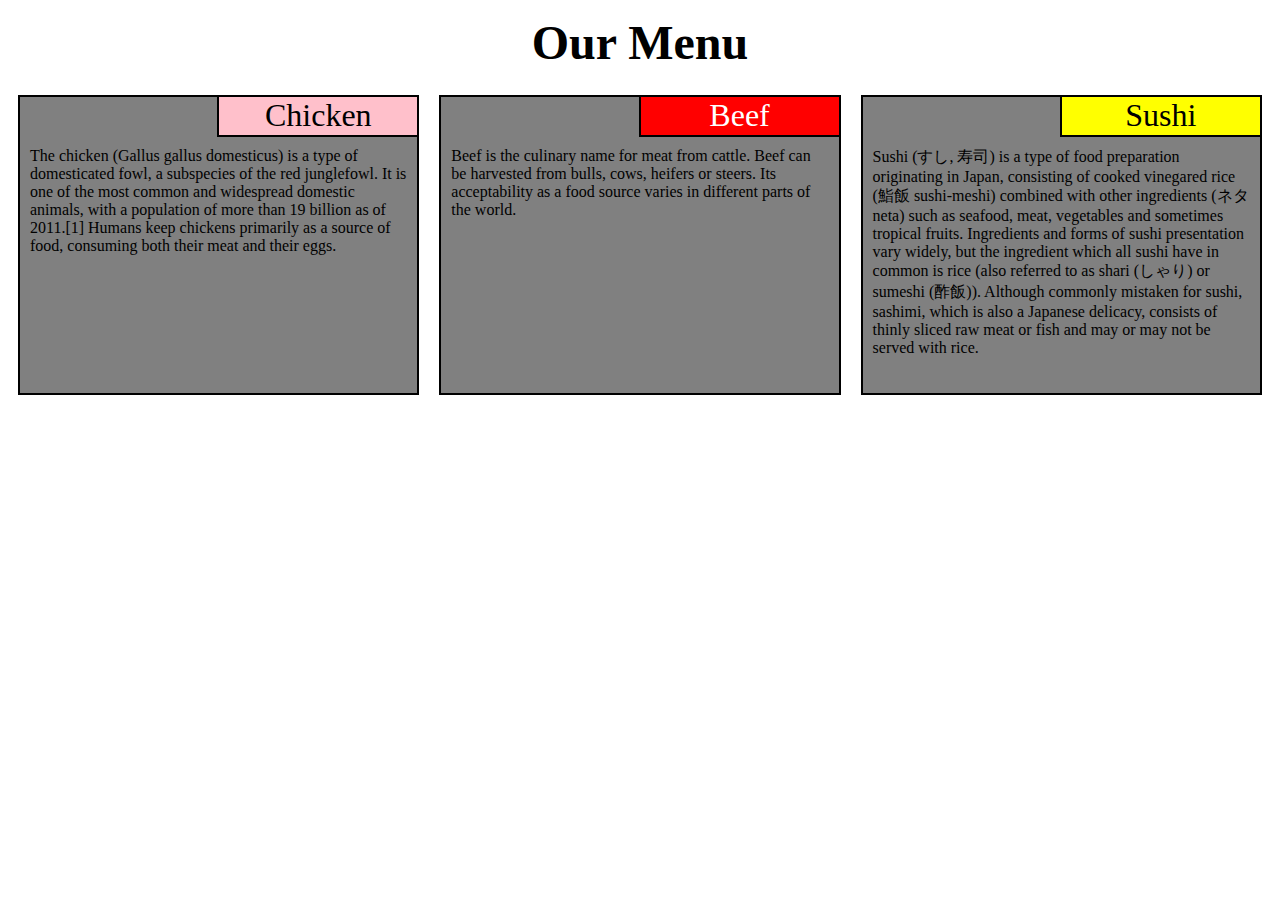
==== mod2_solution/index.html @ f4da9db1 "Complete mod2_solution" ====
<!DOCTYPE html>
<html>
<head>
	<meta charset="utf-8">
	<meta name="viewport" content="width=device-width, initial-scale=1">
	<title>Assignment Solution for Module 2</title>
    <link rel="stylesheet" href="css/styles.css">
</head>

<body>
<h1>Our Menu</h1>

<div class="row">
	<div class="col-lg-4 col-md-6 col-xs-12">
		<div class="section">
			<div class="label" id="chicken_label">Chicken</div>
			<p class="description">The chicken (Gallus gallus domesticus) is a type of domesticated fowl, a subspecies of the red junglefowl. It is one of the most common and widespread domestic animals, with a population of more than 19 billion as of 2011.[1] Humans keep chickens primarily as a source of food, consuming both their meat and their eggs.</p>
		</div>
	</div>
	<div class="col-lg-4 col-md-6 col-xs-12">
		<div class="section">
			<div class="label" id="beef_label">Beef</div>
			<p class="description">Beef is the culinary name for meat from cattle. Beef can be harvested from bulls, cows, heifers or steers. Its acceptability as a food source varies in different parts of the world.</p>
		</div>
	</div>
	<div class="col-lg-4 col-md-12">
		<div class="section">
			<div class="label" id="sushi_label">Sushi</div>
			<p class="description">Sushi (すし, 寿司) is a type of food preparation originating in Japan, consisting of cooked vinegared rice (鮨飯 sushi-meshi) combined with other ingredients (ネタ neta) such as seafood, meat, vegetables and sometimes tropical fruits. Ingredients and forms of sushi presentation vary widely, but the ingredient which all sushi have in common is rice (also referred to as shari (しゃり) or sumeshi (酢飯)). Although commonly mistaken for sushi, sashimi, which is also a Japanese delicacy, consists of thinly sliced raw meat or fish and may or may not be served with rice.</p>
		</div>
	</div>
</div>

</body>
</html>
---- mod2_solution/css/styles.css ----
/********** Base styles **********/
* {
  box-sizing: border-box;
}

h1 {
  margin-top: 15px;
  margin-bottom: 15px;
  text-align: center;
  font-size: 48px;
}

p .section {
  margin-top: 10px;
}

.row {
  width: 100%;
}

.section {
  margin: 10px;
  height: 300px;
  border: 2px solid black;
  background-color: gray;
  overflow: auto;
  float: left;
}

.label {
  height: 40px;
  width: 200px;
  border-left: 2px solid black;
  border-bottom: 2px solid black;
  font-size: 32px;
  float: right;
  text-align: center;
}

.description {
  margin: 10px;
  position: relative;
  margin-top: 50px;
}

#chicken_label {
  background-color: pink;
}

#beef_label {
  background-color: red;
  color: white;
}

#sushi_label {
  background-color: #ffff00;
}

/********** Large devices only **********/
@media (min-width: 992px) {
  .col-lg-1, .col-lg-2, .col-lg-3, .col-lg-4, .col-lg-5, .col-lg-6, .col-lg-7, .col-lg-8, .col-lg-9, .col-lg-10, .col-lg-11, .col-lg-12 {
    float: left;
  }
  .col-lg-1 {
    width: 8.33%;
  }
  .col-lg-2 {
    width: 16.66%;
  }
  .col-lg-3 {
    width: 25%;
  }
  .col-lg-4 {
    width: 33.33%;
  }
  .col-lg-5 {
    width: 41.66%;
  }
  .col-lg-6 {
    width: 50%;
  }
  .col-lg-7 {
    width: 58.33%;
  }
  .col-lg-8 {
    width: 66.66%;
  }
  .col-lg-9 {
    width: 74.99%;
  }
  .col-lg-10 {
    width: 83.33%;
  }
  .col-lg-11 {
    width: 91.66%;
  }
  .col-lg-12 {
    width: 100%;
  }
}

/********** Medium devices only **********/
@media (min-width: 768px) and (max-width: 991px) {
  .col-md-1, .col-md-2, .col-md-3, .col-md-4, .col-md-5, .col-md-6, .col-md-7, .col-md-8, .col-md-9, .col-md-10, .col-md-11, .col-md-12 {
    float: left;
  }
  .col-md-1 {
    width: 8.33%;
  }
  .col-md-2 {
    width: 16.66%;
  }
  .col-md-3 {
    width: 25%;
  }
  .col-md-4 {
    width: 33.33%;
  }
  .col-md-5 {
    width: 41.66%;
  }
  .col-md-6 {
    width: 50%;
  }
  .col-md-7 {
    width: 58.33%;
  }
  .col-md-8 {
    width: 66.66%;
  }
  .col-md-9 {
    width: 74.99%;
  }
  .col-md-10 {
    width: 83.33%;
  }
  .col-md-11 {
    width: 91.66%;
  }
  .col-md-12 {
    width: 100%;
  }
}

/********** Medium devices only **********/
@media (max-width: 767px) {
  .col-xs-1, .col-xs-2, .col-xs-3, .col-xs-4, .col-xs-5, .col-xs-6, .col-xs-7, .col-xs-8, .col-xs-9, .col-xs-10, .col-xs-11, .col-xs-12 {
    float: left;
  }
  .col-xs-1 {
    width: 8.33%;
  }
  .col-xs-2 {
    width: 16.66%;
  }
  .col-xs-3 {
    width: 25%;
  }
  .col-xs-4 {
    width: 33.33%;
  }
  .col-xs-5 {
    width: 41.66%;
  }
  .col-xs-6 {
    width: 50%;
  }
  .col-xs-7 {
    width: 58.33%;
  }
  .col-xs-8 {
    width: 66.66%;
  }
  .col-xs-9 {
    width: 74.99%;
  }
  .col-xs-10 {
    width: 83.33%;
  }
  .col-xs-11 {
    width: 91.66%;
  }
  .col-xs-12 {
    width: 100%;
  }
}
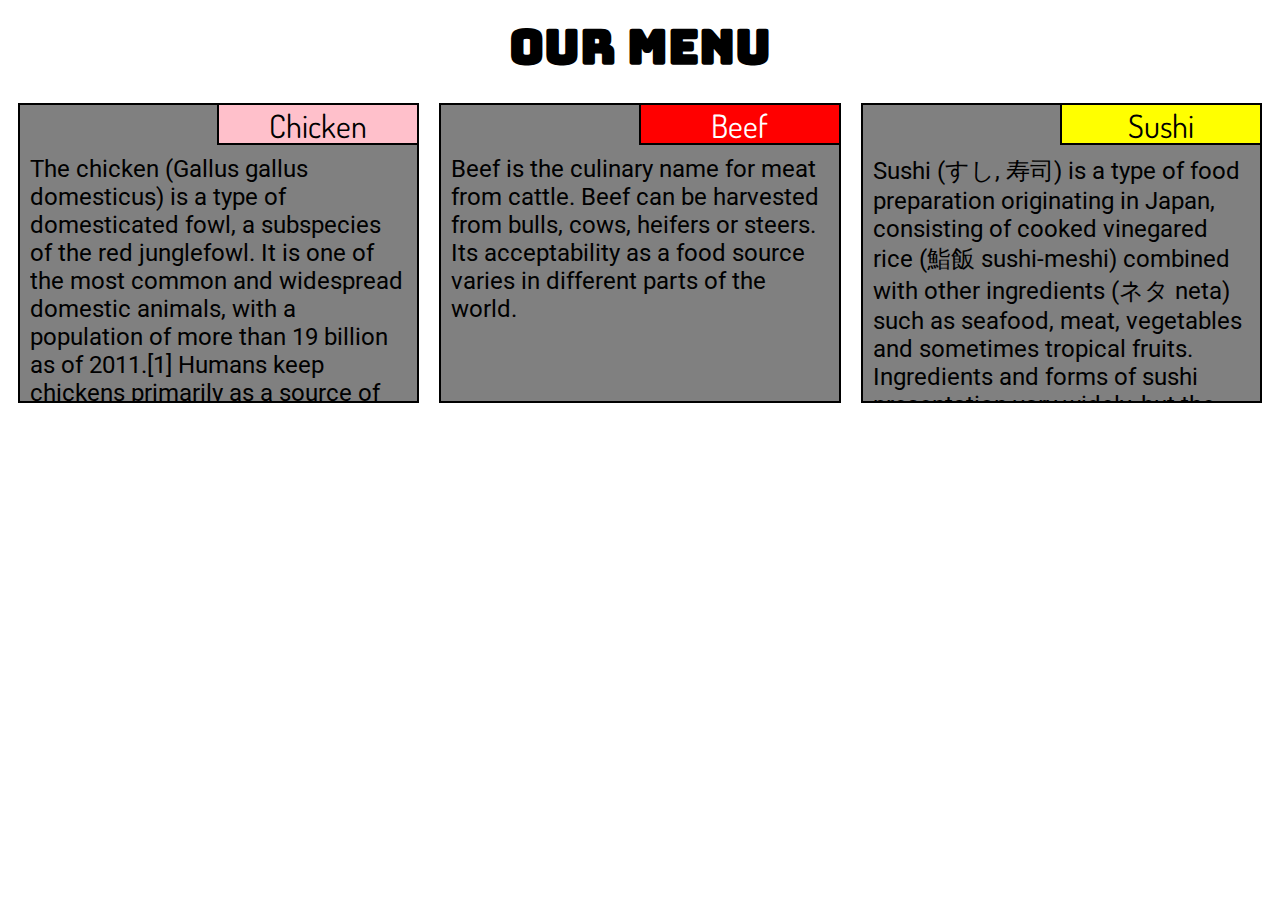
==== commit e24946b9: "Change fonts" ====
--- a/mod2_solution/index.html
+++ b/mod2_solution/index.html
@@ -5,6 +5,7 @@
 	<meta name="viewport" content="width=device-width, initial-scale=1">
 	<title>Assignment Solution for Module 2</title>
     <link rel="stylesheet" href="css/styles.css">
+    <link href="https://fonts.googleapis.com/css?family=Bungee|Dosis|Roboto" rel="stylesheet">
 </head>
 
 <body>
--- a/mod2_solution/css/styles.css
+++ b/mod2_solution/css/styles.css
@@ -8,10 +8,12 @@
   margin-bottom: 15px;
   text-align: center;
   font-size: 48px;
+  font-family: 'Bungee', cursive;
 }
 
-p .section {
-  margin-top: 10px;
+.section > p {
+  font-size: 24px;
+  font-family: 'Roboto', sans-serif;
 }
 
 .row {
@@ -35,6 +37,7 @@
   font-size: 32px;
   float: right;
   text-align: center;
+  font-family: 'Dosis', sans-serif;
 }
 
 .description {
